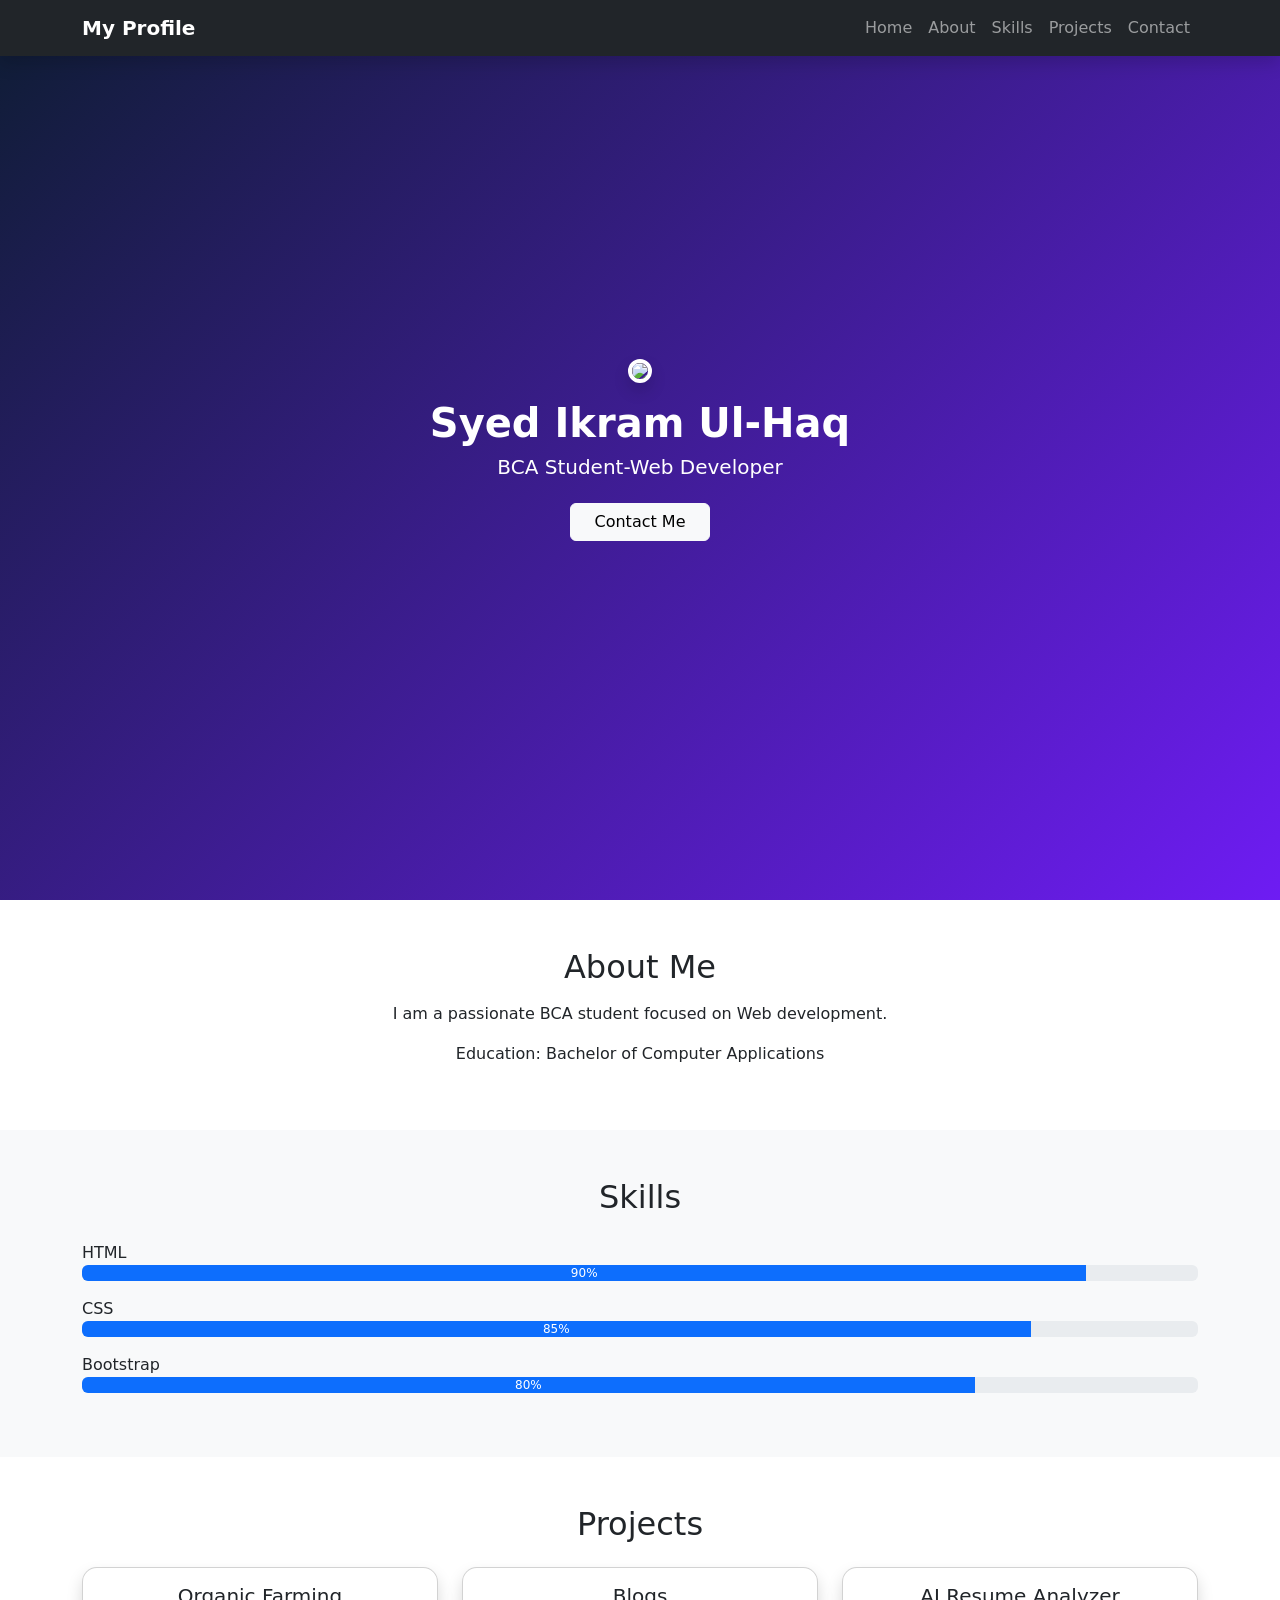
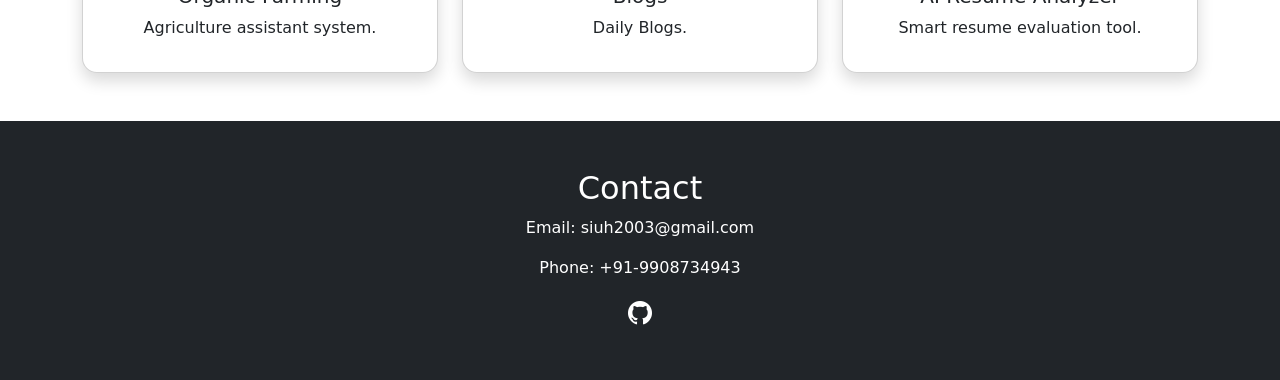
==== index.html @ 1e0b089a "Update and rename assignment.html to index.html" ====
<!DOCTYPE html>
<html lang="en">
<head>
    <meta charset="UTF-8">
    <meta name="viewport" content="width=device-width, initial-scale=1.0">
    <title>Profile</title>
    <link href="https://cdn.jsdelivr.net/npm/bootstrap@5.3.2/dist/css/bootstrap.min.css" rel="stylesheet">

    <link href="https://cdn.jsdelivr.net/npm/bootstrap-icons@1.11.1/font/bootstrap-icons.css" rel="stylesheet">

    <link rel="stylesheet" href="style.css">
</head>
<body>

    <nav class="navbar navbar-expand-lg navbar-dark bg-dark fixed-top shadow">
      <div class="container">
           <a class="navbar-brand fw-bold">My Profile</a>
            <button class="navbar-toggler" data-bs-toggle="collapse" data-bs-target="#menu">
              <span class="navbar-toggler-icon"></span>
           </button>
          <div class="collapse navbar-collapse" id="menu">
          <ul class="navbar-nav ms-auto">
           <li class="nav-item">
               <a class="nav-link" href="#home">Home</a>
           </li>
           <li class="nav-item">
               <a class="nav-link" href="#about">About</a>
           </li>
           <li class="nav-item">
               <a class="nav-link" href="#skills">Skills</a>
           </li>
           <li class="nav-item">
               <a class="nav-link" href="#projects">Projects</a>
           </li>
           <li class="nav-item">
               <a class="nav-link" href="#contact">Contact</a>
           </li>
         </ul>
         </div>
       </div>
    </nav>

  <section id="home" class="hero d-flex align-items-center text-center text-white">
       <div class="container fade-in">
          <img src="./abstract-human-silhouette-with-blue-gradient-isolated-on-transparent-background-png.png" class="rounded-circle mb-3 shadow profile-img">
          <h1 class="fw-bold">Syed Ikram Ul-Haq</h1>
          <h5>BCA Student-Web Developer</h5>
          <a href="#contact" class="btn btn-light mt-3 px-4">Contact Me</a>
       </div>
   </section>

  <section id="about" class="py-5">
       <div class="container text-center slide-up">
          <h2 class="mb-3">About Me</h2>
          <p>I am a passionate BCA student focused on Web development.</p>
          <p>Education: Bachelor of Computer Applications</p>
      </div>
   </section>

  <section id="skills" class="bg-light py-5">
      <div class="container slide-up">
            <h2 class="text-center mb-4">Skills</h2>
         <div class="mb-3">
          <label>HTML</label>
         <div class="progress">
         <div class="progress-bar skill html">90%</div>
         </div>
         </div>
         <div class="mb-3">
           <label>CSS</label>
           <div class="progress">
             <div class="progress-bar skill css">85%</div>
           </div>
            </div>
          <div class="mb-3">
          <label>Bootstrap</label>
           <div class="progress">
           <div class="progress-bar skill bs">80%</div>
          </div>
         </div>
       </div>
   </section>

 <section id="projects" class="py-5">
  <div class="container text-center">
    <h2 class="mb-4">Projects</h2>
    <div class="row g-4">

      <div class="col-md-4">
        <div class="card project-card shadow">
          <div class="card-body">
            <h5>Organic Farming </h5>
            <p>Agriculture assistant system.</p>
          </div>
        </div>
      </div>

      <div class="col-md-4">
        <div class="card project-card shadow">
          <div class="card-body">
            <h5>Blogs</h5>
            <p>Daily Blogs.</p>
          </div>
        </div>
      </div>

      <div class="col-md-4">
        <div class="card project-card shadow">
          <div class="card-body">
            <h5>AI Resume Analyzer</h5>
            <p>Smart resume evaluation tool.</p>
          </div>
        </div>
      </div>

    </div>
  </div>
 </section>

 <section id="contact" class="bg-dark text-white py-5">
  <div class="container text-center slide-up">
    <h2>Contact</h2>
    <p>Email: siuh2003@gmail.com</p>
    <p>Phone: +91-9908734943</p>
    <div>
      <i class="bi bi-github fs-4 m-2"></i>
    </div>
  </div>
 </section>

</body>
</html>
---- style.css ----
html {
  scroll-behavior: smooth;
}

.hero {
  height: 100vh;
  background: linear-gradient(135deg, #0e1d33, #6e1cf3);
}

.profile-img {
  width: 150px;
  border: 4px solid white;
}

.fade-in {
  animation: fadeIn 2s ease-in;
}

.slide-up {
  animation: slideUp 1.5s ease-in-out;
}

@keyframes fadeIn {
  from {opacity: 0;}
  to {opacity: 1;}
}

@keyframes slideUp {
  from {transform: translateY(40px); opacity: 0;}
  to {transform: translateY(0); opacity: 1;}
}

.skill {
  animation: grow 2s ease-in-out forwards;
}

.html { width: 90%; }
.css { width: 85%; }
.bs { width: 80%; }

@keyframes grow {
  from { width: 0; }
}

.project-card {
  border-radius: 15px;
  transition: 0.4s;
}

.project-card:hover {
  transform: scale(1.05);
}

.btn {
  transition: 0.3s;
}

.btn:hover {
  transform: scale(1.1);
}
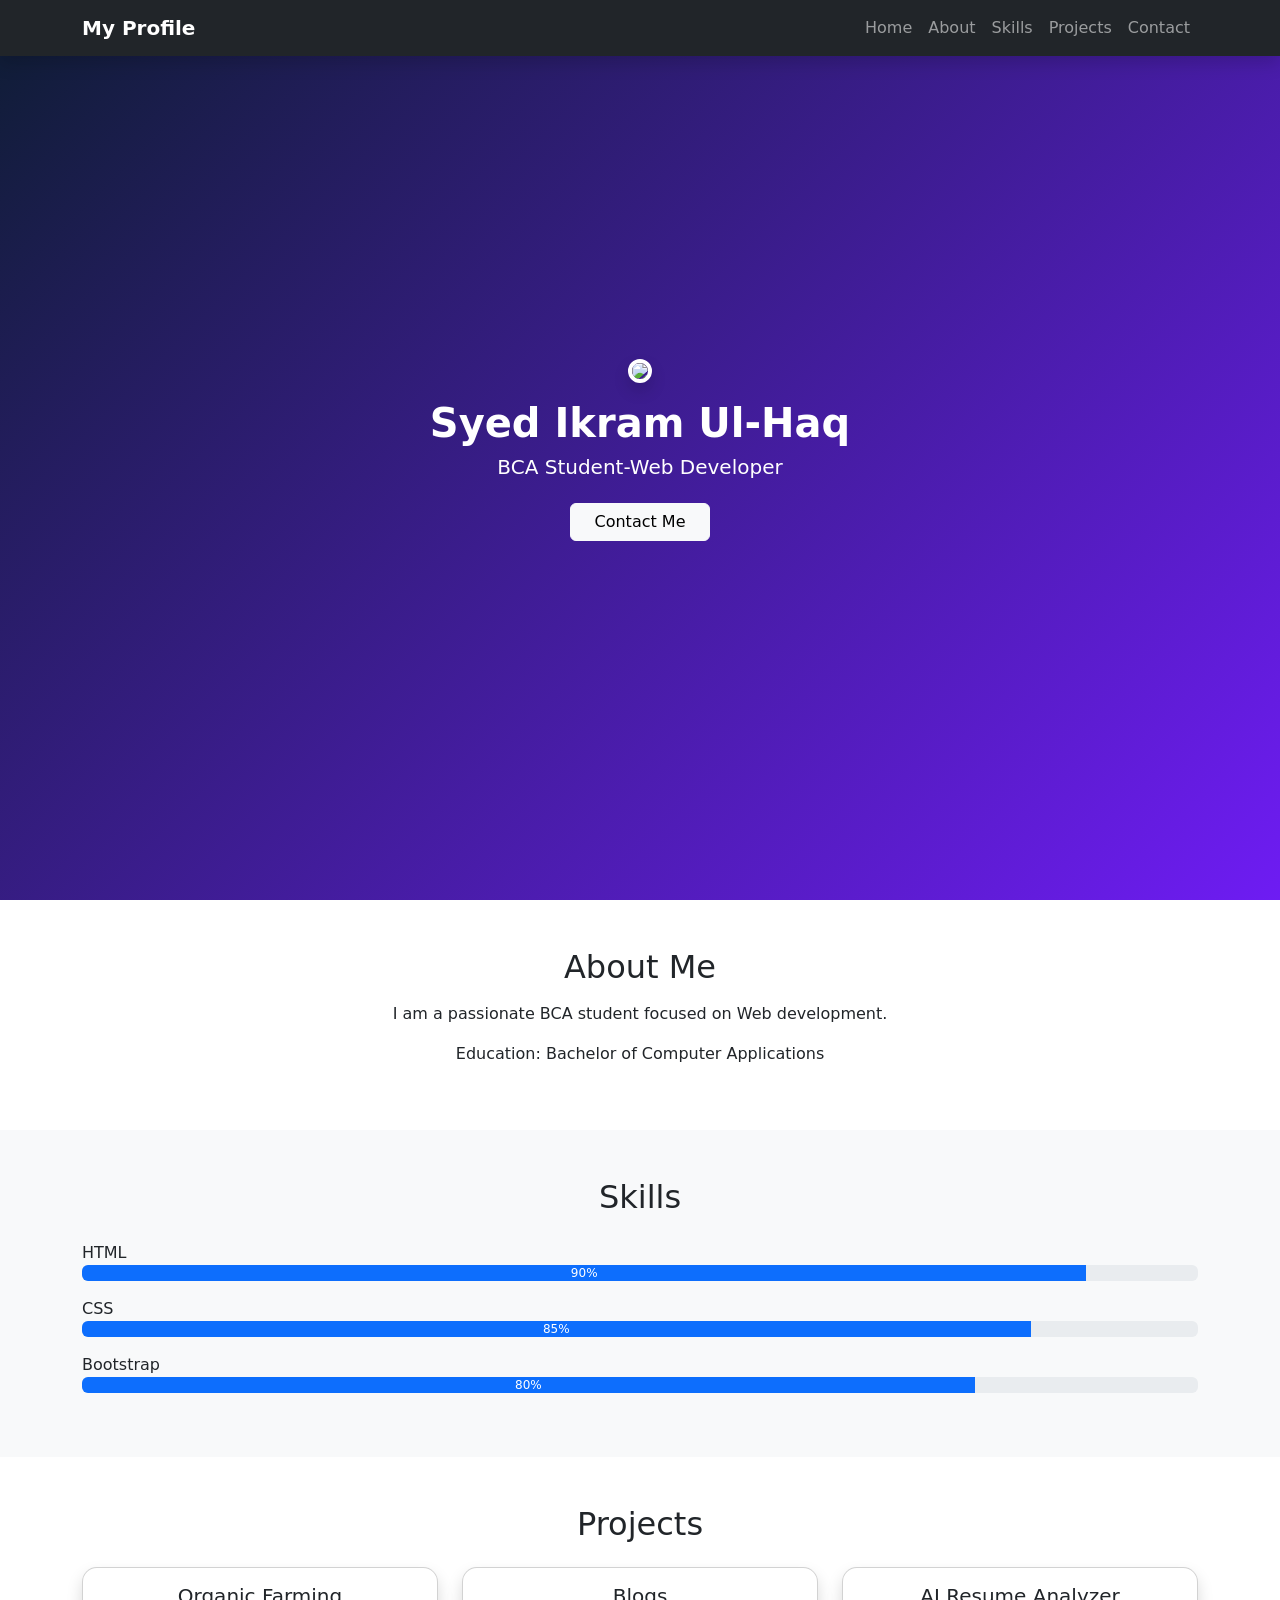
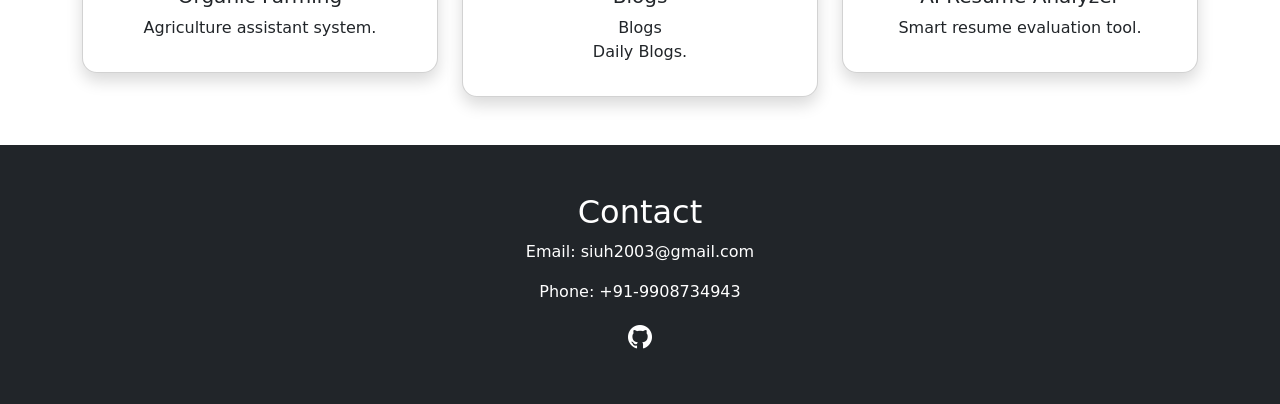
==== commit d2dd3719: "Update index.html" ====
--- a/index.html
+++ b/index.html
@@ -42,7 +42,7 @@
 
   <section id="home" class="hero d-flex align-items-center text-center text-white">
        <div class="container fade-in">
-          <img src="./abstract-human-silhouette-with-blue-gradient-isolated-on-transparent-background-png.png" class="rounded-circle mb-3 shadow profile-img">
+          <img src="./media/profile.png" class="rounded-circle mb-3 shadow profile-img">
           <h1 class="fw-bold">Syed Ikram Ul-Haq</h1>
           <h5>BCA Student-Web Developer</h5>
           <a href="#contact" class="btn btn-light mt-3 px-4">Contact Me</a>
@@ -99,6 +99,9 @@
         <div class="card project-card shadow">
           <div class="card-body">
             <h5>Blogs</h5>
+            
+                    <a class="nav-link" href="blog.html">Blogs</a>
+            
             <p>Daily Blogs.</p>
           </div>
         </div>
@@ -123,7 +126,7 @@
     <p>Email: siuh2003@gmail.com</p>
     <p>Phone: +91-9908734943</p>
     <div>
-      <i class="bi bi-github fs-4 m-2"></i>
+      <i class="bi bi-github fs-4 m-2" class="nav-link" href="https://github.com/ikramulhaq21"></i>
     </div>
   </div>
  </section>
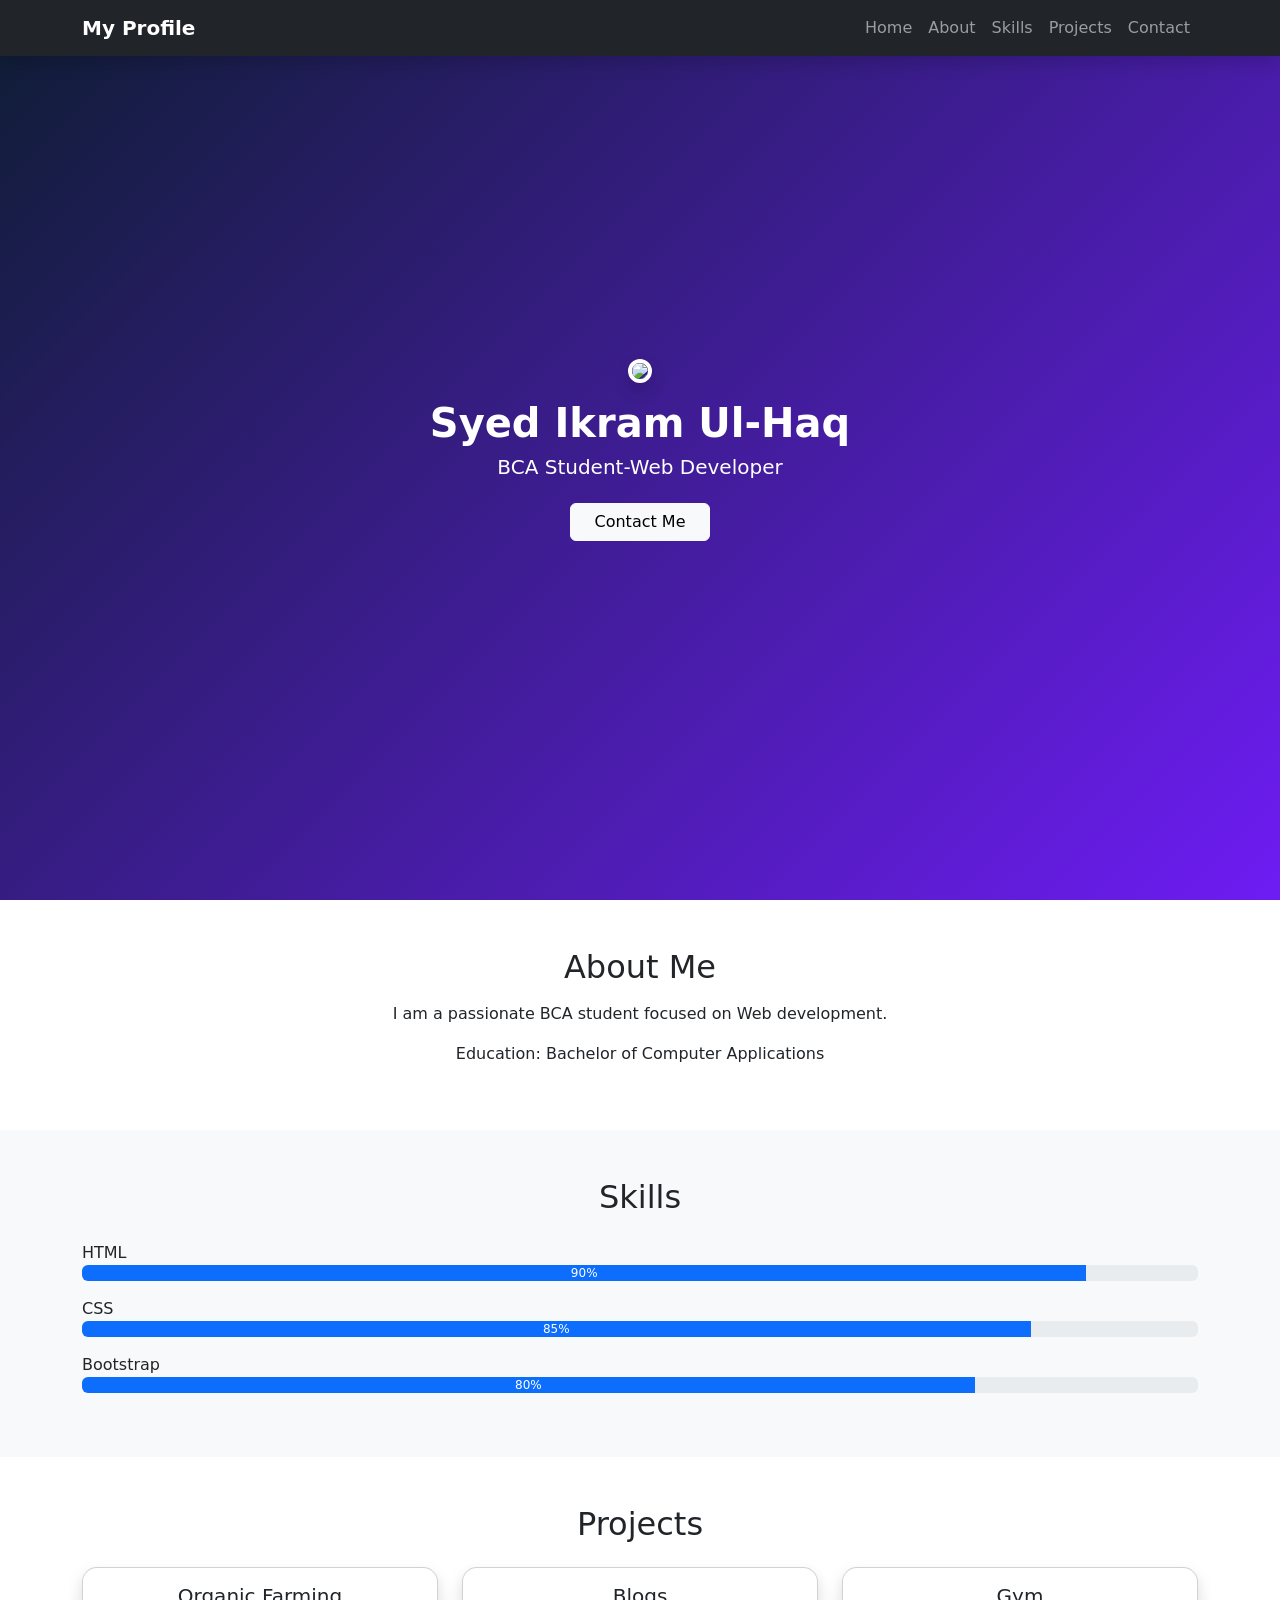
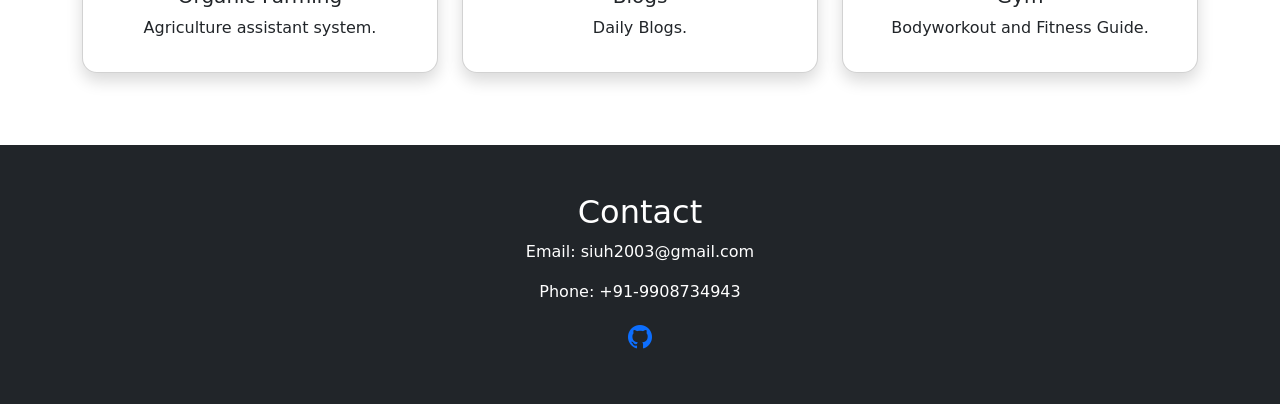
==== commit 1112e5fc: "Update index.html" ====
--- a/index.html
+++ b/index.html
@@ -42,8 +42,8 @@
 
   <section id="home" class="hero d-flex align-items-center text-center text-white">
        <div class="container fade-in">
-          <img src="./media/profile.png" class="rounded-circle mb-3 shadow profile-img">
-          <h1 class="fw-bold">Syed Ikram Ul-Haq</h1>
+<img src="https://cdn-icons-png.flaticon.com/512/3135/3135715.png"class="rounded-circle mb-3 shadow profile-img img-fluid">   
+ <h1 class="fw-bold">Syed Ikram Ul-Haq</h1>
           <h5>BCA Student-Web Developer</h5>
           <a href="#contact" class="btn btn-light mt-3 px-4">Contact Me</a>
        </div>
@@ -87,31 +87,39 @@
     <div class="row g-4">
 
       <div class="col-md-4">
+        <a class="nav-link" href="organic.html">
         <div class="card project-card shadow">
           <div class="card-body">
             <h5>Organic Farming </h5>
+
+                    <a class="nav-link" href="organic.html">
+            
             <p>Agriculture assistant system.</p>
           </div>
         </div>
+        </a>
       </div>
 
       <div class="col-md-4">
-        <div class="card project-card shadow">
+        <a class="nav-link" href="blog.html">
+        <div class="card project-card shadow" >
           <div class="card-body">
             <h5>Blogs</h5>
             
-                    <a class="nav-link" href="blog.html">Blogs</a>
+                
             
             <p>Daily Blogs.</p>
           </div>
         </div>
+        </a>
       </div>
 
       <div class="col-md-4">
+                <a class="nav-link" href="fitness.html">
         <div class="card project-card shadow">
           <div class="card-body">
-            <h5>AI Resume Analyzer</h5>
-            <p>Smart resume evaluation tool.</p>
+            <h5>Gym</h5>
+            <p>Bodyworkout and Fitness Guide.</p>
           </div>
         </div>
       </div>
@@ -126,10 +134,15 @@
     <p>Email: siuh2003@gmail.com</p>
     <p>Phone: +91-9908734943</p>
     <div>
-      <i class="bi bi-github fs-4 m-2" class="nav-link" href="https://github.com/ikramulhaq21"></i>
+      <a href="https://github.com/ikramulhaq21">
+        <i class="bi bi-github fs-4 m-2"></i>
+      </a>
     </div>
   </div>
  </section>
 
+ <script src="https://cdn.jsdelivr.net/npm/bootstrap@5.3.2/dist/js/bootstrap.bundle.min.js"></script>
+
+
 </body>
 </html>
